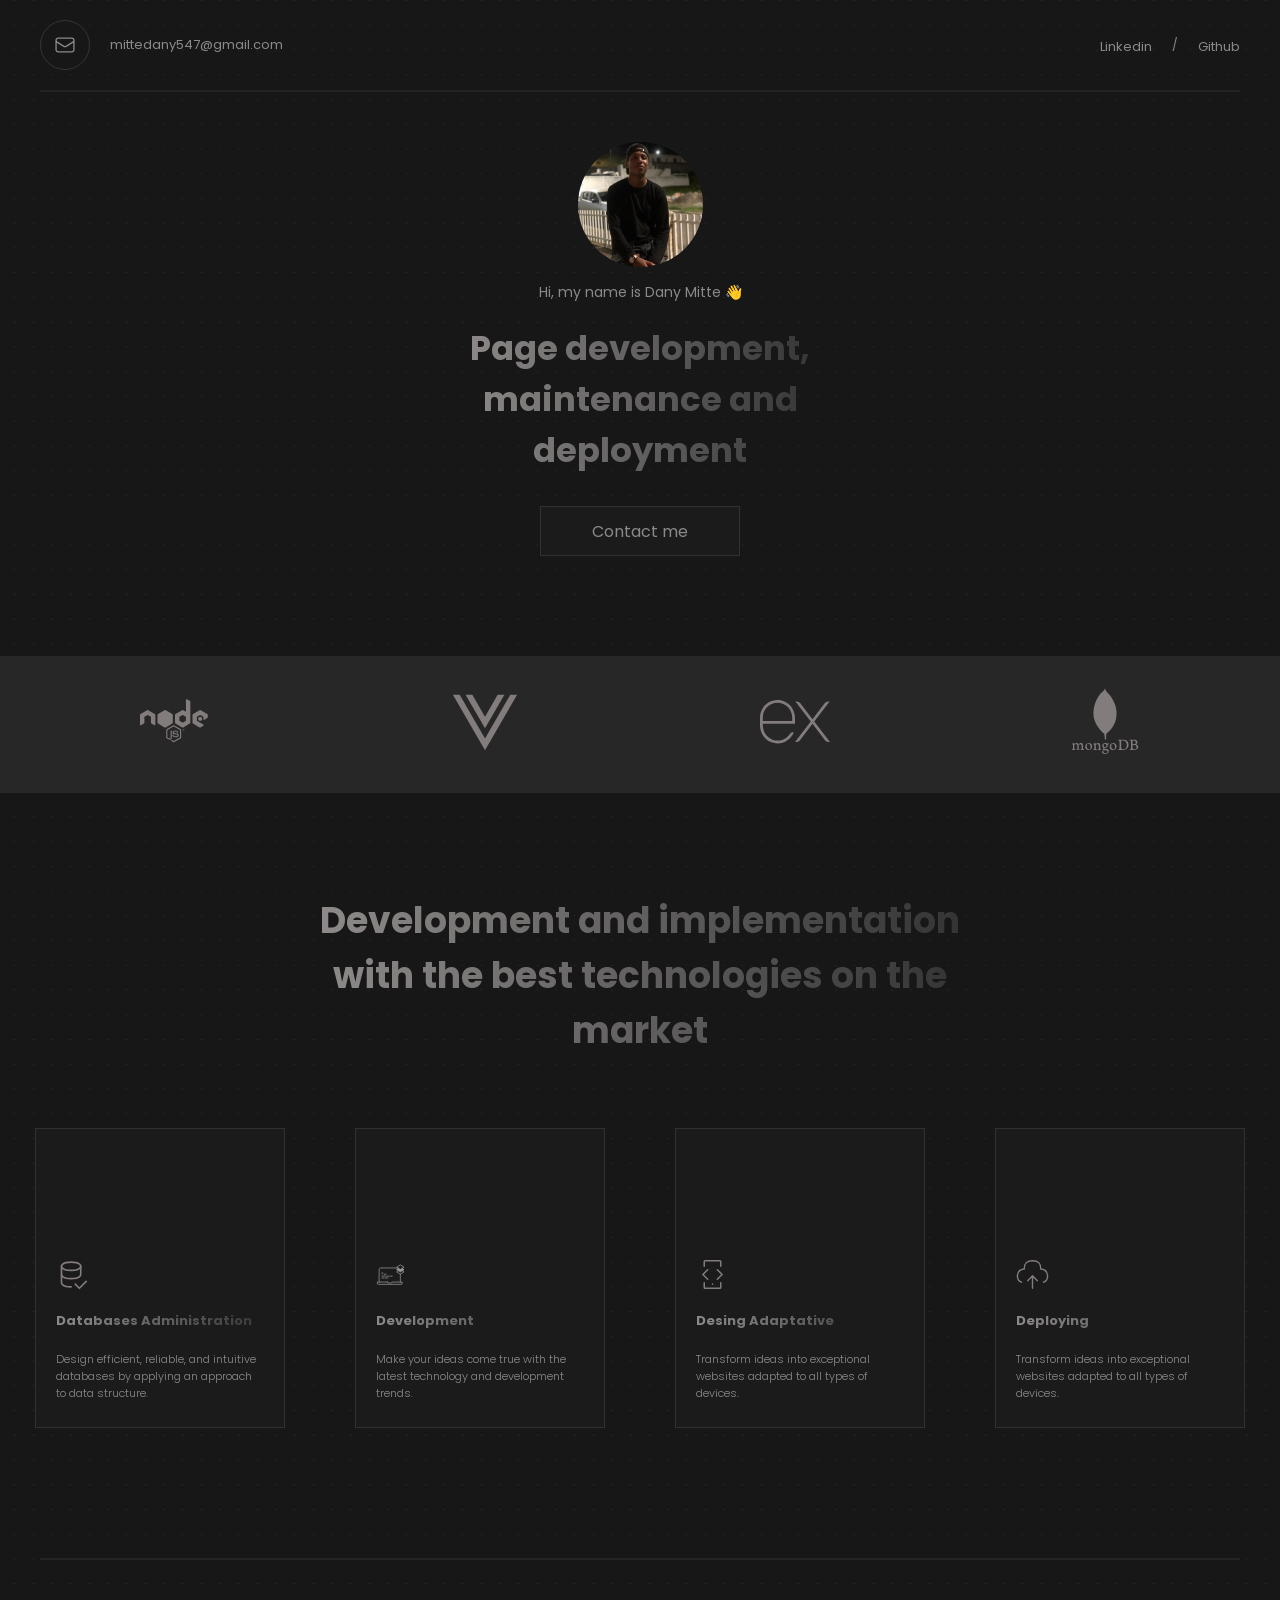
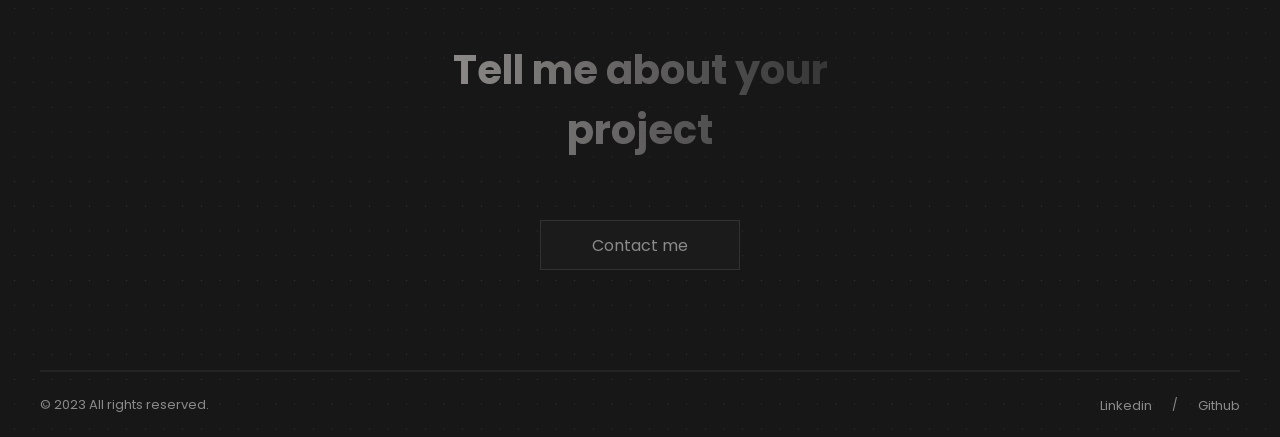
==== index.html @ 6908ab83 "first commit" ====
<!DOCTYPE html>
<html lang="en">
<head>
    <meta charset="UTF-8">
    <meta name="viewport" content="width=device-width, initial-scale=1.0">
    <title>PortFolio - Dany Mitte</title>
    <link rel="stylesheet" href="./css/index.css">
</head>
<body>
    <nav>
        <div class="left">
            <a href="mailto:mittedany547@gmail.com" class="image">
                <img src="./img/icons/email.svg" alt="Email icon">
            </a>
            <p>mittedany547@gmail.com</p>
        </div>
        <div class="right">
            <ul>
                <li><a href="https://www.linkedin.com/in/dmitte/">Linkedin</a></li>
                <p>/</p>
                <li><a href="https://github.com/DMitte">Github</a></li>
            </ul>

        </div>
    </nav>
    <div class="line"></div>

    <main>
        <section id="info">
            <img src="./img/perfil.jpg" alt="Perfil Foto">
            <h1>Hi, my name is Dany Mitte 👋</h1>
            <h3>Page development, maintenance and deployment</h3>
            <a href="mailto:mittedany547@gmail.com">Contact me</a>
        </section>

        <section id="tech">
            <ul>
                <li><a href="#"><img src="./img/icons/nodejs.svg" alt="NodeJs icon"></a></li>
                <li><a href="#"><img src="./img/icons/vuejs.svg" alt="Vuejs icon"></a></li>
                <li><a href="#"><img src="./img/icons/expressjs.svg" alt="ExpressJs icon"></a></li>
                <li><a href="#"><img src="./img/icons/mongodb.svg" alt="MongoDB icon"></a></li>
            </ul>
        </section>

        <section id="skills">
            <h3>Development and implementation with the best technologies on the market</h3>
            <div class="cards">
                <div class="card">
                    <img src="./img/icons/dbicon.svg" alt="Db Icon">
                    <h4>Databases Administration</h4>
                    <p>Design efficient, reliable, and intuitive databases by applying an approach to data structure.</p>
                </div>
                <div class="card">
                    <img src="./img/icons/laptopicon.svg" alt="laptop Icon">
                    <h4>Development</h4>
                    <p>Make your ideas come true with the latest technology and development trends.</p>
                </div>
                <div class="card">
                    <img src="./img/icons/mobileicon.svg" alt="Mobile Icon">
                    <h4>Desing Adaptative</h4>
                    <p>Transform ideas into exceptional websites adapted to all types of devices.</p>
                </div>
                <div class="card">
                    <img src="./img/icons/cloudicon.svg" alt="Cloud Icon">
                    <h4>Deploying</h4>
                    <p>Transform ideas into exceptional websites adapted to all types of devices.</p>
                </div>
            </div>
        </section>

        <div class="line"></div>

        <section id="contact">
            <h3>Tell me about your project</h3>
            <a href="mailto:mittedany547@gmail.com">Contact me</a>
        </section>
    </main>

    <div class="line"></div>
    <footer>
        <div class="left">            
            <p>© 2023 All rights reserved.</p>
        </div>
        <div class="right">
            <ul>
                <li><a href="https://www.linkedin.com/in/dmitte/">Linkedin</a></li>
                <p>/</p>
                <li><a href="https://github.com/DMitte">Github</a></li>
            </ul>

        </div>
    </footer>
</body>
</html>
---- css/index.css ----
@import url('https://fonts.googleapis.com/css2?family=Poppins:wght@100;200;300;400;500;600;700;800&display=swap');
*{
    padding: 0;
    margin: 0;
    box-sizing: border-box;
    font-family: 'Poppins', sans-serif;
}
body{
    background-color: #171717;
    background-image: url('../img/BG.svg');
    color: #8A8A8A;
}
.line{    
    border: 1.5px #242424 solid;
    max-width: 1200px;
    margin: auto;
}
nav, footer{
    max-width: 1200px;
    margin: auto;
    display: flex;
    justify-content: space-between;
    align-items: center;
    padding: 20px 0 20px 0;
}
nav .left, nav .right ul, footer .left, footer .right ul{
    display: flex;
    align-items: center;
}
nav .left , footer .left{
    gap: 20px;
    font-size: 13px;
}
nav .left .image{
    width: 50px;
    height: 50px;
    border-radius: 50%;
    border: 1.5px #353535 solid;    
    background-color: #171717;
    display: flex;
    justify-content: center;
    align-items: center;
}
nav .right ul, footer .right ul {
    gap: 20px;
}
nav .right ul p , footer .right ul p{
    font-size: 12px;
}
nav .right ul li, footer .right ul li {
    list-style: none;
}
nav .right ul li a, footer .right ul li a{
    color: #8A8A8A;
    text-decoration: none;
    font-size: 13px;
}
nav .right ul li a:hover, footer .right ul li a:hover{
    color: #cecece;
}
main #info{
    display: flex;
    flex-direction: column;
    align-items: center;
    margin-top: 50px;
}
main #info img{
    width: 125px;
    height: 125px;
    object-fit: cover;
    border-radius: 50%;
}
main #info h1{
    font-size: 14px;
    margin-top: 15px;
    font-weight: 400;
}
main #info h3{
    background: #8F8B8B;
    background: linear-gradient(to right, #8F8B8B 0%, #8a8a8a41 100%);
    -webkit-background-clip: text;
    -webkit-text-fill-color: transparent;
    font-size: 34px;
    width: 365px;
    text-align: center;
    margin-top: 20px;
}

main #info a{
    width: 200px;
    height: 50px;
    background-color: #1B1B1B;
    border: 1px #313131 solid;
    color: #8A8A8A;
    cursor: pointer;
    margin-top: 30px;
    text-decoration: none;
    display: flex;
    justify-content: center;
    align-items: center;
    transition: all 0.3s ease;
}
main #info a:hover{
    transform: scale(0.9);
}

main #tech{
    background-color: #282727;
    padding: 30px 20px;
    margin-top: 100px;
}
main #tech ul{
    display: flex;
    justify-content: space-around;
    list-style: none;
    
}

main #skills h3{
    background: #8F8B8B;
    background: linear-gradient(to right, #8F8B8B 0%, #8a8a8a41 100%);
    -webkit-background-clip: text;
    -webkit-text-fill-color: transparent;
    font-size: 36px;
    width: 650px;
    text-align: center;
    margin: auto;
    margin-top: 100px;
}

main #skills .cards{
    display: grid;
    grid-template-columns: repeat(4, 1fr);
    grid-template-rows: 1fr;
    grid-column-gap: 0px;
    grid-row-gap: 0px;
    justify-content: center;
    margin-top: 70px;
    margin-bottom: 130px;
}

main #skills .cards .card{
    width: 250px;
    height: 300px;
    background-color: #1B1B1B;
    border: 1px #313131 solid;
    padding: 0 20px 25px 20px;
    display: flex;
    flex-direction: column;
    justify-content: end;
    margin: auto;
}
main #skills .cards .card img{
    width: 33px;
    height: 33px;
}
main #skills .cards .card h4{
    background: #8F8B8B;
    background: linear-gradient(to right, #8F8B8B 0%, #8a8a8a41 100%);
    -webkit-background-clip: text;
    -webkit-text-fill-color: transparent;
    font-size: 13px;
    margin-top: 20px;
}

main #skills .cards .card p{
    font-size: 11px;
    font-style: normal;
    font-weight: 300;
    line-height: normal;
    margin-top: 20px;
}

main #contact h3{
    font-size: 40px;
    margin: auto;
    width: 400px;
    text-align: center;
    background: #8F8B8B;
    background: linear-gradient(to right, #8F8B8B 0%, #8a8a8a41 100%);
    -webkit-background-clip: text;
    -webkit-text-fill-color: transparent;
}
main #contact{
    display: flex;
    flex-direction: column;
    gap: 30px;
    align-items: center;
    justify-content: center;
    margin: 80px 0 100px 0;
}
main #contact a{
    width: 200px;
    height: 50px;
    background-color: #1B1B1B;
    border: 1px #313131 solid;
    color: #8A8A8A;
    cursor: pointer;
    margin-top: 30px;
    text-decoration: none;
    display: flex;
    justify-content: center;
    align-items: center;
    transition: all 0.3s ease;
}
main #contact a:hover{
    transform: scale(0.9);
}
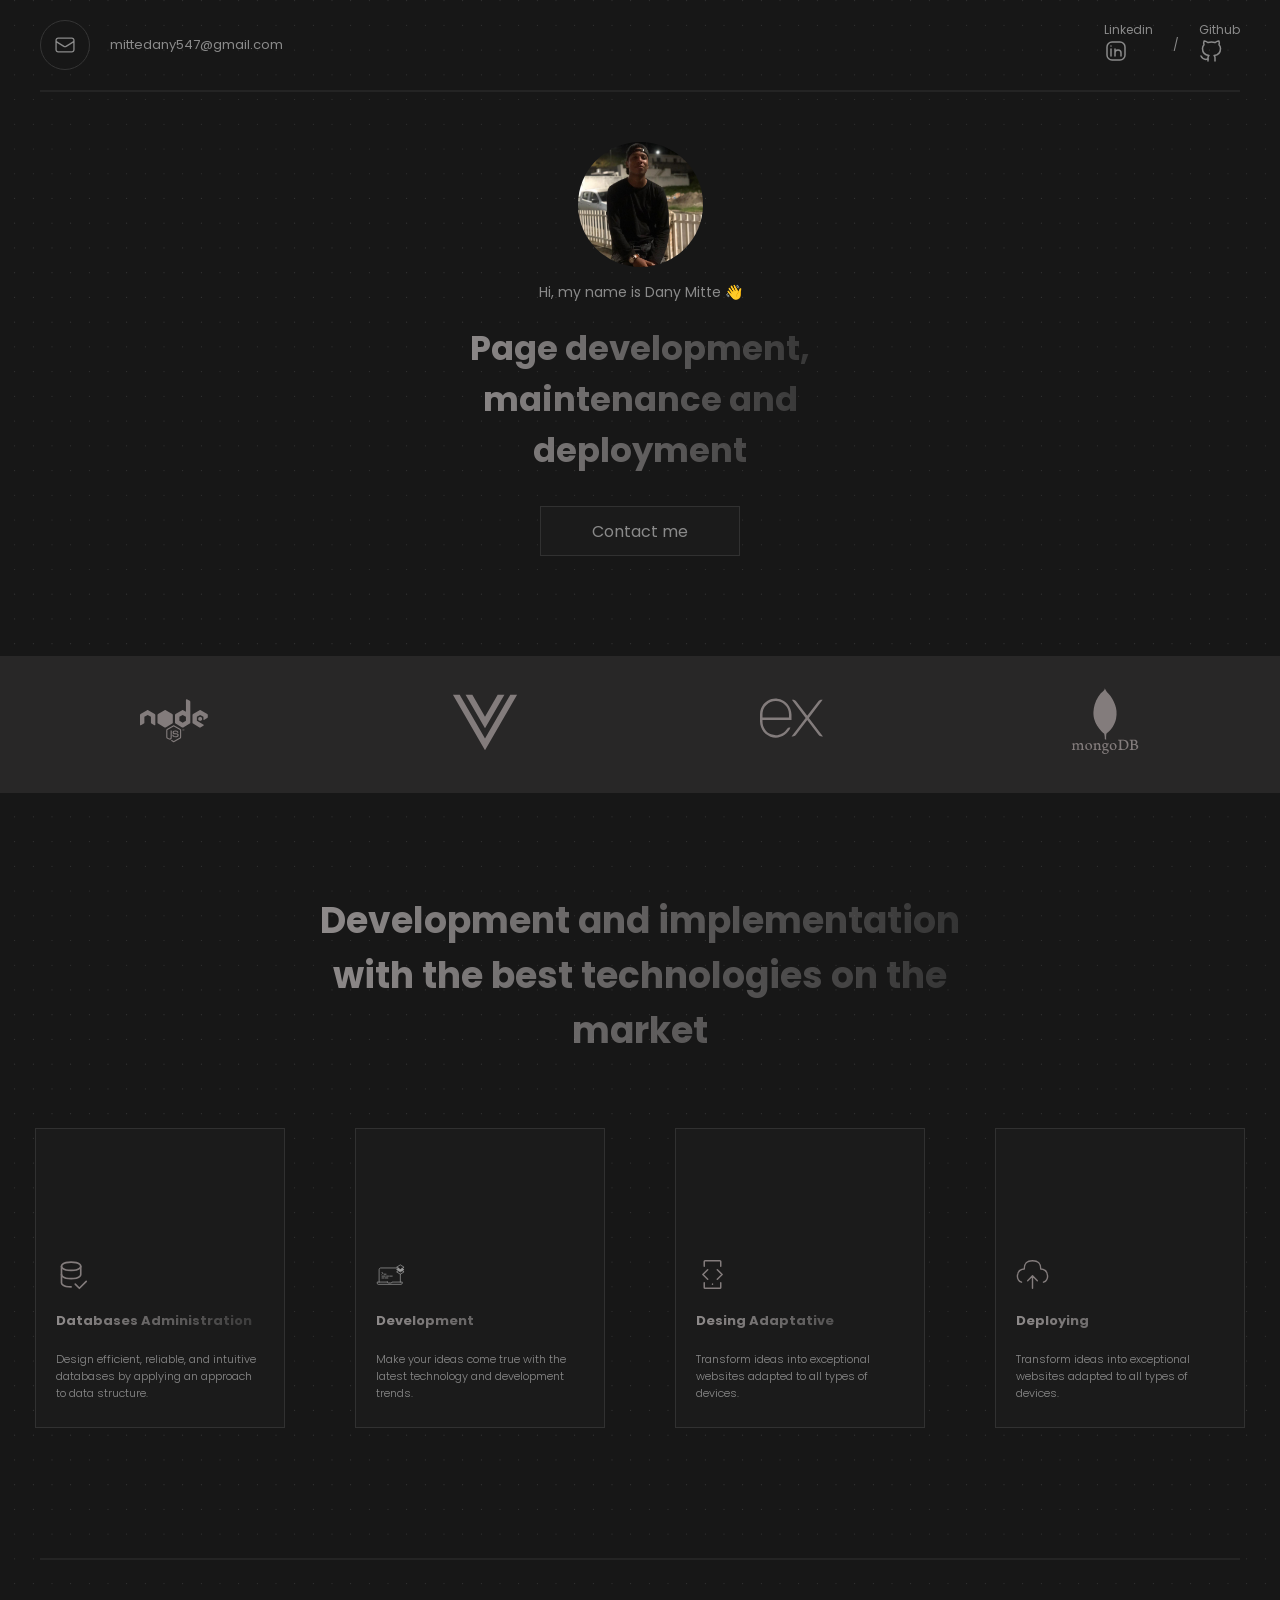
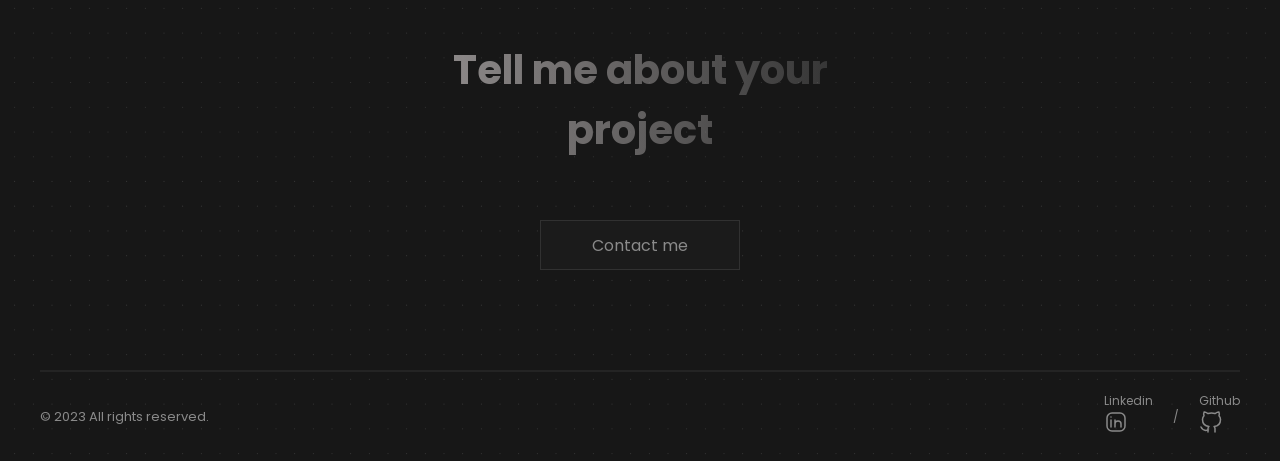
==== commit 787c4f53: "mobile version" ====
--- a/index.html
+++ b/index.html
@@ -5,6 +5,7 @@
     <meta name="viewport" content="width=device-width, initial-scale=1.0">
     <title>PortFolio - Dany Mitte</title>
     <link rel="stylesheet" href="./css/index.css">
+    <link rel="stylesheet" href="./css/mobile.css">
 </head>
 <body>
     <nav>
@@ -16,9 +17,9 @@
         </div>
         <div class="right">
             <ul>
-                <li><a href="https://www.linkedin.com/in/dmitte/">Linkedin</a></li>
+                <li><a href="https://www.linkedin.com/in/dmitte/"><p>Linkedin</p> <img src="./img/icons/linkedin.svg" alt="linkedin icon"></a></li>
                 <p>/</p>
-                <li><a href="https://github.com/DMitte">Github</a></li>
+                <li><a href="https://github.com/DMitte"><p>Github</p> <img src="./img/icons/github.svg" alt="github icon"></a></li>
             </ul>
 
         </div>
@@ -83,11 +84,10 @@
         </div>
         <div class="right">
             <ul>
-                <li><a href="https://www.linkedin.com/in/dmitte/">Linkedin</a></li>
+                <li><a href="https://www.linkedin.com/in/dmitte/"><p>Linkedin</p> <img src="./img/icons/linkedin.svg" alt="linkedin icon"></a></li>
                 <p>/</p>
-                <li><a href="https://github.com/DMitte">Github</a></li>
+                <li><a href="https://github.com/DMitte"><p>Github</p> <img src="./img/icons/github.svg" alt="github icon"></a></li>
             </ul>
-
         </div>
     </footer>
 </body>
--- a/css/mobile.css
+++ b/css/mobile.css
@@ -0,0 +1,39 @@
+@media screen and (max-width: 767px) {
+    nav, footer{
+        padding-left: 20px ;
+        padding-right: 20px;
+    }
+    nav .right ul li a p, footer .right ul p , nav .right ul p{
+        display: none;
+    }
+    .line{    
+        width: 95%;
+    }
+    main #tech ul li a img{
+        width: 45px;   
+    }
+    main #skills h3{
+        font-size: 20px;
+        width: 90%;
+    }
+    main #skills .cards{
+        grid-template-columns: repeat(2, 1fr);
+        grid-template-rows: repeat(2, 1fr);
+        grid-column-gap: 0px;
+        grid-row-gap: 19px;
+    }
+    main #skills .cards .card{
+        width: 180px;
+        height: 232px;
+    }
+    main #skills .cards .card img{
+        width: 23px;
+        height: 23px;
+    }
+    main #contact h3{
+        font-size: 32px;
+    }
+    main #contact{
+        margin: 50px 0 80px 0;
+    }
+}
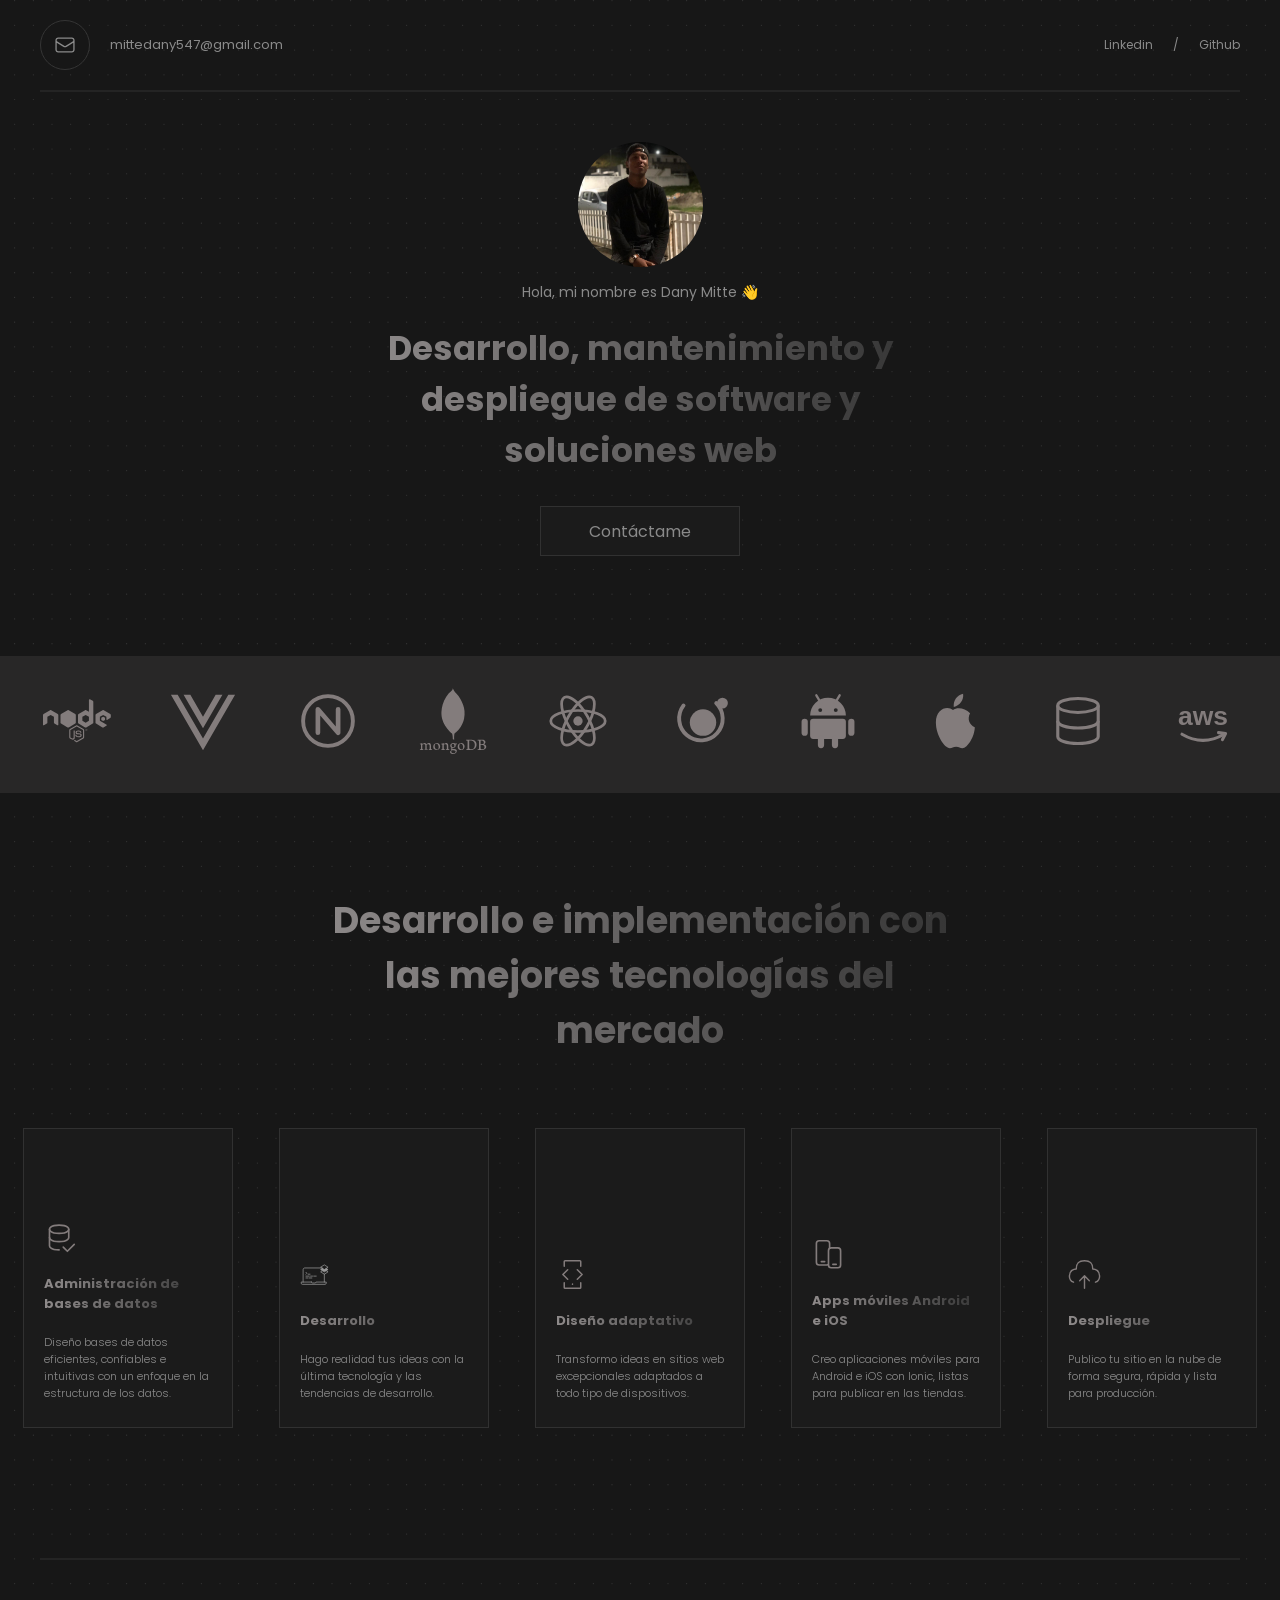
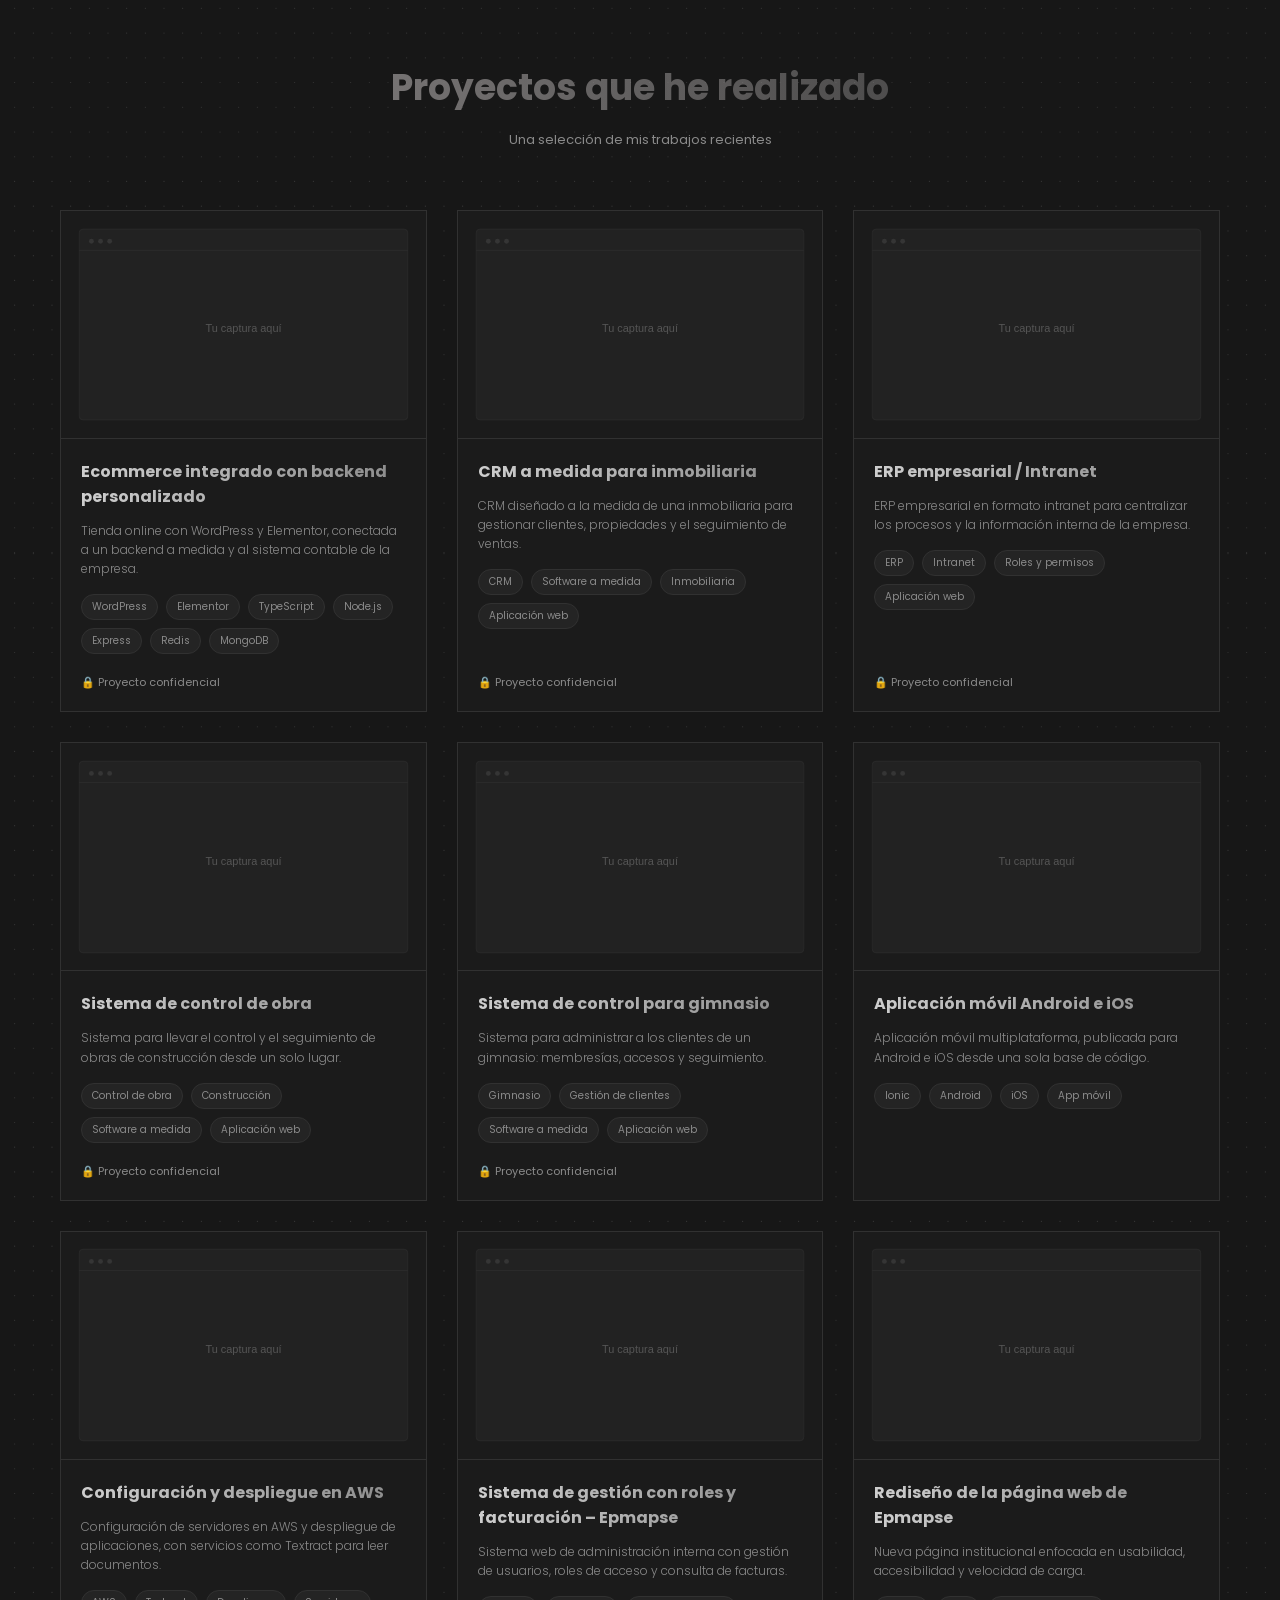
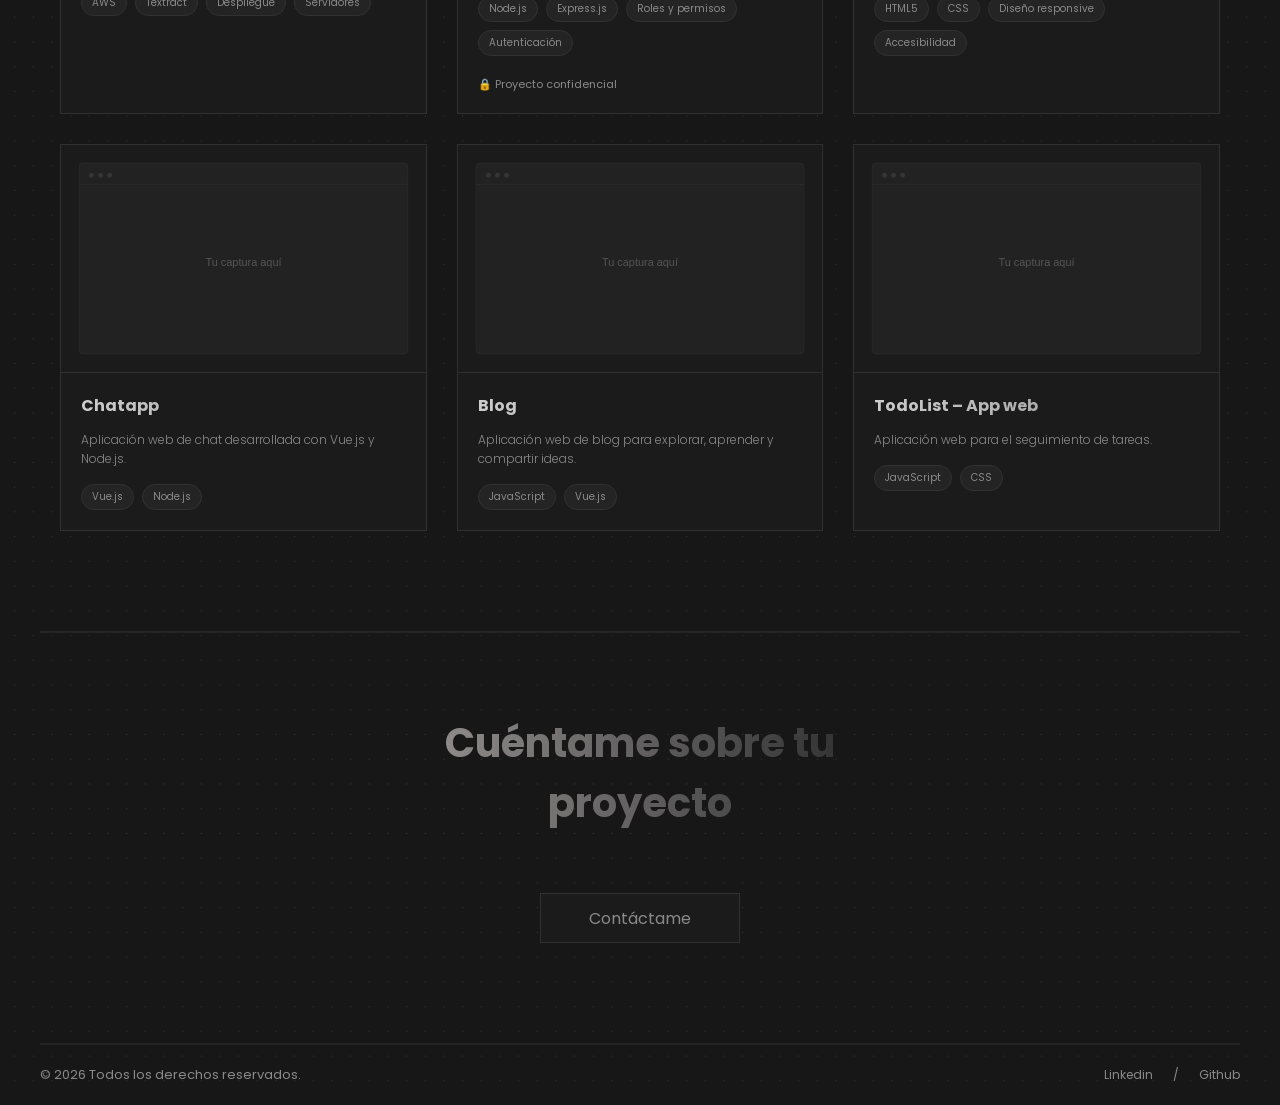
==== commit 4e637084: "mejoras" ====
--- a/index.html
+++ b/index.html
@@ -1,5 +1,5 @@
 <!DOCTYPE html>
-<html lang="en">
+<html lang="es">
 <head>
     <meta charset="UTF-8">
     <meta name="viewport" content="width=device-width, initial-scale=1.0">
@@ -28,59 +28,78 @@
 
     <main>
         <section id="info">
-            <img src="./img/perfil.jpg" alt="Perfil Foto">
-            <h1>Hi, my name is Dany Mitte 👋</h1>
-            <h3>Page development, maintenance and deployment</h3>
-            <a href="mailto:mittedany547@gmail.com">Contact me</a>
+            <img src="./img/perfil.jpg" alt="Foto de perfil">
+            <h1>Hola, mi nombre es Dany Mitte 👋</h1>
+            <h3>Desarrollo, mantenimiento y despliegue de software y soluciones web</h3>
+            <a href="https://wa.me/593969588973?text=Hola%20Dany%2C%20vi%20tu%20portfolio%20y%20quiero%20hablar%20sobre%20un%20proyecto." target="_blank" rel="noopener noreferrer">Contáctame</a>
         </section>
 
         <section id="tech">
             <ul>
                 <li><a href="#"><img src="./img/icons/nodejs.svg" alt="NodeJs icon"></a></li>
                 <li><a href="#"><img src="./img/icons/vuejs.svg" alt="Vuejs icon"></a></li>
-                <li><a href="#"><img src="./img/icons/expressjs.svg" alt="ExpressJs icon"></a></li>
+                <li><a href="#"><img src="./img/icons/nestjs.svg" alt="NestJS icon"></a></li>
                 <li><a href="#"><img src="./img/icons/mongodb.svg" alt="MongoDB icon"></a></li>
+                <li><a href="#"><img src="./img/icons/react.svg" alt="React icon"></a></li>
+                <li><a href="#"><img src="./img/icons/ionic.svg" alt="Ionic icon"></a></li>
+                <li><a href="#"><img src="./img/icons/android.svg" alt="Android icon"></a></li>
+                <li><a href="#"><img src="./img/icons/ios.svg" alt="iOS icon"></a></li>
+                <li><a href="#"><img src="./img/icons/mysql.svg" alt="MySQL icon"></a></li>
+                <li><a href="#"><img src="./img/icons/aws.svg" alt="AWS icon"></a></li>
             </ul>
         </section>
 
         <section id="skills">
-            <h3>Development and implementation with the best technologies on the market</h3>
+            <h3>Desarrollo e implementación con las mejores tecnologías del mercado</h3>
             <div class="cards">
                 <div class="card">
                     <img src="./img/icons/dbicon.svg" alt="Db Icon">
-                    <h4>Databases Administration</h4>
-                    <p>Design efficient, reliable, and intuitive databases by applying an approach to data structure.</p>
+                    <h4>Administración de bases de datos</h4>
+                    <p>Diseño bases de datos eficientes, confiables e intuitivas con un enfoque en la estructura de los datos.</p>
                 </div>
                 <div class="card">
                     <img src="./img/icons/laptopicon.svg" alt="laptop Icon">
-                    <h4>Development</h4>
-                    <p>Make your ideas come true with the latest technology and development trends.</p>
+                    <h4>Desarrollo</h4>
+                    <p>Hago realidad tus ideas con la última tecnología y las tendencias de desarrollo.</p>
                 </div>
                 <div class="card">
                     <img src="./img/icons/mobileicon.svg" alt="Mobile Icon">
-                    <h4>Desing Adaptative</h4>
-                    <p>Transform ideas into exceptional websites adapted to all types of devices.</p>
+                    <h4>Diseño adaptativo</h4>
+                    <p>Transformo ideas en sitios web excepcionales adaptados a todo tipo de dispositivos.</p>
+                </div>
+                <div class="card">
+                    <img src="./img/icons/appicon.svg" alt="Icono de apps móviles">
+                    <h4>Apps móviles Android e iOS</h4>
+                    <p>Creo aplicaciones móviles para Android e iOS con Ionic, listas para publicar en las tiendas.</p>
                 </div>
                 <div class="card">
                     <img src="./img/icons/cloudicon.svg" alt="Cloud Icon">
-                    <h4>Deploying</h4>
-                    <p>Transform ideas into exceptional websites adapted to all types of devices.</p>
+                    <h4>Despliegue</h4>
+                    <p>Publico tu sitio en la nube de forma segura, rápida y lista para producción.</p>
                 </div>
             </div>
         </section>
 
         <div class="line"></div>
 
+        <section id="projects">
+            <h3>Proyectos que he realizado</h3>
+            <p class="subtitle">Una selección de mis trabajos recientes</p>
+            <div class="project-grid"></div>
+        </section>
+
+        <div class="line"></div>
+
         <section id="contact">
-            <h3>Tell me about your project</h3>
-            <a href="mailto:mittedany547@gmail.com">Contact me</a>
+            <h3>Cuéntame sobre tu proyecto</h3>
+            <a href="https://wa.me/593969588973?text=Hola%20Dany%2C%20vi%20tu%20portfolio%20y%20quiero%20hablar%20sobre%20un%20proyecto." target="_blank" rel="noopener noreferrer">Contáctame</a>
         </section>
     </main>
 
     <div class="line"></div>
     <footer>
         <div class="left">            
-            <p>© 2023 All rights reserved.</p>
+            <p>© 2026 Todos los derechos reservados.</p>
         </div>
         <div class="right">
             <ul>
@@ -90,5 +109,6 @@
             </ul>
         </div>
     </footer>
+    <script src="./js/projects.js"></script>
 </body>
 </html>
--- a/css/index.css
+++ b/css/index.css
@@ -9,6 +9,7 @@
     background-color: #171717;
     background-image: url('../img/BG.svg');
     color: #8A8A8A;
+    overflow-x: hidden;
 }
 .line{    
     border: 1.5px #242424 solid;
@@ -55,6 +56,9 @@
     text-decoration: none;
     font-size: 13px;
 }
+nav .right ul li a img, footer .right ul li a img{
+    display: none;
+}
 nav .right ul li a:hover, footer .right ul li a:hover{
     color: #cecece;
 }
@@ -81,7 +85,8 @@
     -webkit-background-clip: text;
     -webkit-text-fill-color: transparent;
     font-size: 34px;
-    width: 365px;
+    width: 560px;
+    max-width: 90%;
     text-align: center;
     margin-top: 20px;
 }
@@ -112,8 +117,10 @@
 main #tech ul{
     display: flex;
     justify-content: space-around;
+    flex-wrap: wrap;
+    gap: 20px 10px;
     list-style: none;
-    
+
 }
 
 main #skills h3{
@@ -130,7 +137,7 @@
 
 main #skills .cards{
     display: grid;
-    grid-template-columns: repeat(4, 1fr);
+    grid-template-columns: repeat(5, 1fr);
     grid-template-rows: 1fr;
     grid-column-gap: 0px;
     grid-row-gap: 0px;
@@ -140,7 +147,7 @@
 }
 
 main #skills .cards .card{
-    width: 250px;
+    width: 210px;
     height: 300px;
     background-color: #1B1B1B;
     border: 1px #313131 solid;
@@ -205,4 +212,273 @@
 }
 main #contact a:hover{
     transform: scale(0.9);
-}+}
+main #projects{
+    max-width: 1200px;
+    margin: 100px auto;
+    padding: 0 20px;
+}
+main #projects h3{
+    background: linear-gradient(to right, #8F8B8B 0%, #8a8a8a41 100%);
+    -webkit-background-clip: text;
+    -webkit-text-fill-color: transparent;
+    font-size: 36px;
+    text-align: center;
+}
+main #projects .subtitle{
+    text-align: center;
+    font-size: 13px;
+    margin-top: 15px;
+}
+main #projects .project-grid{
+    display: grid;
+    grid-template-columns: repeat(3, 1fr);
+    gap: 30px;
+    margin-top: 60px;
+}
+main #projects .project{
+    background-color: #1B1B1B;
+    border: 1px #313131 solid;
+    display: flex;
+    flex-direction: column;
+    overflow: hidden;
+    transition: transform 0.3s ease, border-color 0.3s ease;
+}
+main #projects .project:hover{
+    transform: translateY(-6px);
+    border-color: #555;
+}
+main #projects .project img{
+    width: 100%;
+    aspect-ratio: 16 / 10;
+    object-fit: cover;
+    border-bottom: 1px #313131 solid;
+}
+main #projects .project-body{
+    padding: 20px;
+    display: flex;
+    flex-direction: column;
+    flex: 1;
+}
+main #projects .project h4{
+    background: linear-gradient(to right, #cecece 0%, #8a8a8a 100%);
+    -webkit-background-clip: text;
+    -webkit-text-fill-color: transparent;
+    font-size: 16px;
+}
+main #projects .project p{
+    font-size: 12px;
+    font-weight: 300;
+    line-height: 1.6;
+    margin-top: 12px;
+}
+main #projects .tags{
+    display: flex;
+    flex-wrap: wrap;
+    gap: 8px;
+    list-style: none;
+    margin-top: 16px;
+}
+main #projects .tags li{
+    font-size: 10px;
+    padding: 4px 10px;
+    border: 1px #313131 solid;
+    border-radius: 20px;
+    background-color: #242424;
+}
+main #projects .project-links{
+    display: flex;
+    gap: 20px;
+    margin-top: auto;
+    padding-top: 20px;
+}
+main #projects .project-links a{
+    color: #8A8A8A;
+    font-size: 12px;
+    text-decoration: none;
+    transition: color 0.2s ease;
+}
+main #projects .project-links a:hover{
+    color: #fff;
+}
+
+/* tarjeta completa clicable: el enlace del título se estira sobre la tarjeta */
+main #projects .project{
+    position: relative;
+    cursor: pointer;
+}
+main #projects .project h4 a{
+    text-decoration: none;
+    color: inherit;
+    -webkit-text-fill-color: transparent;
+}
+main #projects .project h4 a::after{
+    content: "";
+    position: absolute;
+    inset: 0;
+}
+main #projects .project-links{
+    position: relative;
+    z-index: 1;
+}
+
+/* página de detalle del proyecto */
+main #project-detail{
+    max-width: 900px;
+    margin: 50px auto 100px auto;
+    padding: 0 20px;
+}
+#project-detail .back{
+    display: inline-block;
+    color: #8A8A8A;
+    font-size: 13px;
+    text-decoration: none;
+    margin-bottom: 30px;
+    transition: color 0.2s ease;
+}
+#project-detail .back:hover{
+    color: #fff;
+}
+#project-detail h1{
+    background: linear-gradient(to right, #cecece 0%, #8a8a8a41 100%);
+    -webkit-background-clip: text;
+    -webkit-text-fill-color: transparent;
+    font-size: 40px;
+    line-height: 1.2;
+}
+#project-detail .lead{
+    font-size: 15px;
+    line-height: 1.7;
+    margin-top: 15px;
+}
+#project-detail .meta{
+    display: flex;
+    gap: 40px;
+    margin-top: 25px;
+}
+#project-detail .meta div{
+    display: flex;
+    flex-direction: column;
+    gap: 4px;
+}
+#project-detail .meta span{
+    font-size: 11px;
+    text-transform: uppercase;
+    letter-spacing: 1px;
+}
+#project-detail .meta strong{
+    font-size: 14px;
+    font-weight: 500;
+    color: #cecece;
+}
+#project-detail .tags{
+    display: flex;
+    flex-wrap: wrap;
+    gap: 8px;
+    list-style: none;
+    margin-top: 20px;
+}
+#project-detail .tags li{
+    font-size: 11px;
+    padding: 5px 12px;
+    border: 1px #313131 solid;
+    border-radius: 20px;
+    background-color: #242424;
+}
+#project-detail .detail-links{
+    display: flex;
+    gap: 15px;
+    margin-top: 30px;
+}
+#project-detail .btn{
+    min-width: 160px;
+    height: 46px;
+    background-color: #1B1B1B;
+    border: 1px #313131 solid;
+    color: #8A8A8A;
+    text-decoration: none;
+    font-size: 13px;
+    display: flex;
+    justify-content: center;
+    align-items: center;
+    transition: all 0.3s ease;
+}
+#project-detail .btn:hover{
+    color: #fff;
+    border-color: #555;
+}
+#project-detail .gallery{
+    display: flex;
+    flex-direction: column;
+    gap: 25px;
+    margin-top: 50px;
+}
+#project-detail .gallery img{
+    width: 100%;
+    border: 1px #313131 solid;
+    display: block;
+}
+#project-detail .about{
+    margin-top: 50px;
+}
+#project-detail .about h2{
+    font-size: 22px;
+    font-weight: 600;
+    color: #cecece;
+}
+#project-detail .about p{
+    font-size: 14px;
+    font-weight: 300;
+    line-height: 1.8;
+    margin-top: 15px;
+}
+#project-detail .next-project{
+    display: inline-block;
+    margin-top: 60px;
+    color: #8A8A8A;
+    font-size: 14px;
+    text-decoration: none;
+    transition: color 0.2s ease;
+}
+#project-detail .next-project:hover{
+    color: #fff;
+}
+
+main #projects .private{
+    margin-top: auto;
+    padding-top: 20px;
+    font-size: 11px;
+}
+#project-detail .private{
+    display: inline-block;
+    margin-top: 25px;
+    font-size: 12px;
+    padding: 8px 14px;
+    border: 1px #313131 solid;
+    background-color: #1B1B1B;
+}
+
+#project-detail .highlights{
+    margin-top: 20px;
+    padding-left: 0;
+    list-style: none;
+    display: flex;
+    flex-direction: column;
+    gap: 12px;
+}
+#project-detail .highlights li{
+    font-size: 14px;
+    font-weight: 300;
+    line-height: 1.7;
+    padding-left: 26px;
+    position: relative;
+}
+#project-detail .highlights li::before{
+    content: "✓";
+    position: absolute;
+    left: 0;
+    color: #cecece;
+}
+#project-detail .meta{
+    flex-wrap: wrap;
+}
--- a/css/mobile.css
+++ b/css/mobile.css
@@ -2,6 +2,9 @@
     nav, footer{
         padding-left: 20px ;
         padding-right: 20px;
+    }
+    nav .left p{
+        display: none;
     }
     nav .right ul li a p, footer .right ul p , nav .right ul p{
         display: none;
@@ -9,11 +12,19 @@
     .line{    
         width: 95%;
     }
+    main #info h3{
+        font-size: 1.5em;
+    }
     main #tech ul li a img{
-        width: 45px;   
+        width: 45px;
+    }
+    main #tech ul li{
+        flex: 0 0 25%;
+        display: flex;
+        justify-content: center;
     }
     main #skills h3{
-        font-size: 20px;
+        font-size: 1.3rem;
         width: 90%;
     }
     main #skills .cards{
@@ -26,14 +37,35 @@
         width: 180px;
         height: 232px;
     }
+    main #skills .cards .card:last-child{
+        grid-column: 1 / -1;
+    }
     main #skills .cards .card img{
         width: 23px;
         height: 23px;
     }
     main #contact h3{
-        font-size: 32px;
+        font-size: 1.8rem;
+        width: 90%;
     }
     main #contact{
         margin: 50px 0 80px 0;
     }
+    main #projects{
+        margin: 70px auto;
+    }
+    main #projects h3{
+        font-size: 1.3rem;
+    }
+    main #projects .project-grid{
+        grid-template-columns: 1fr;
+    }
+    #project-detail h1{ font-size: 1.7rem; }
+    #project-detail .meta{ gap: 25px; }
+    #project-detail .detail-links{ flex-direction: column; }
+}
+@media screen and (min-width: 768px) and (max-width: 1100px) {
+    main #projects .project-grid{
+        grid-template-columns: repeat(2, 1fr);
+    }
 }
